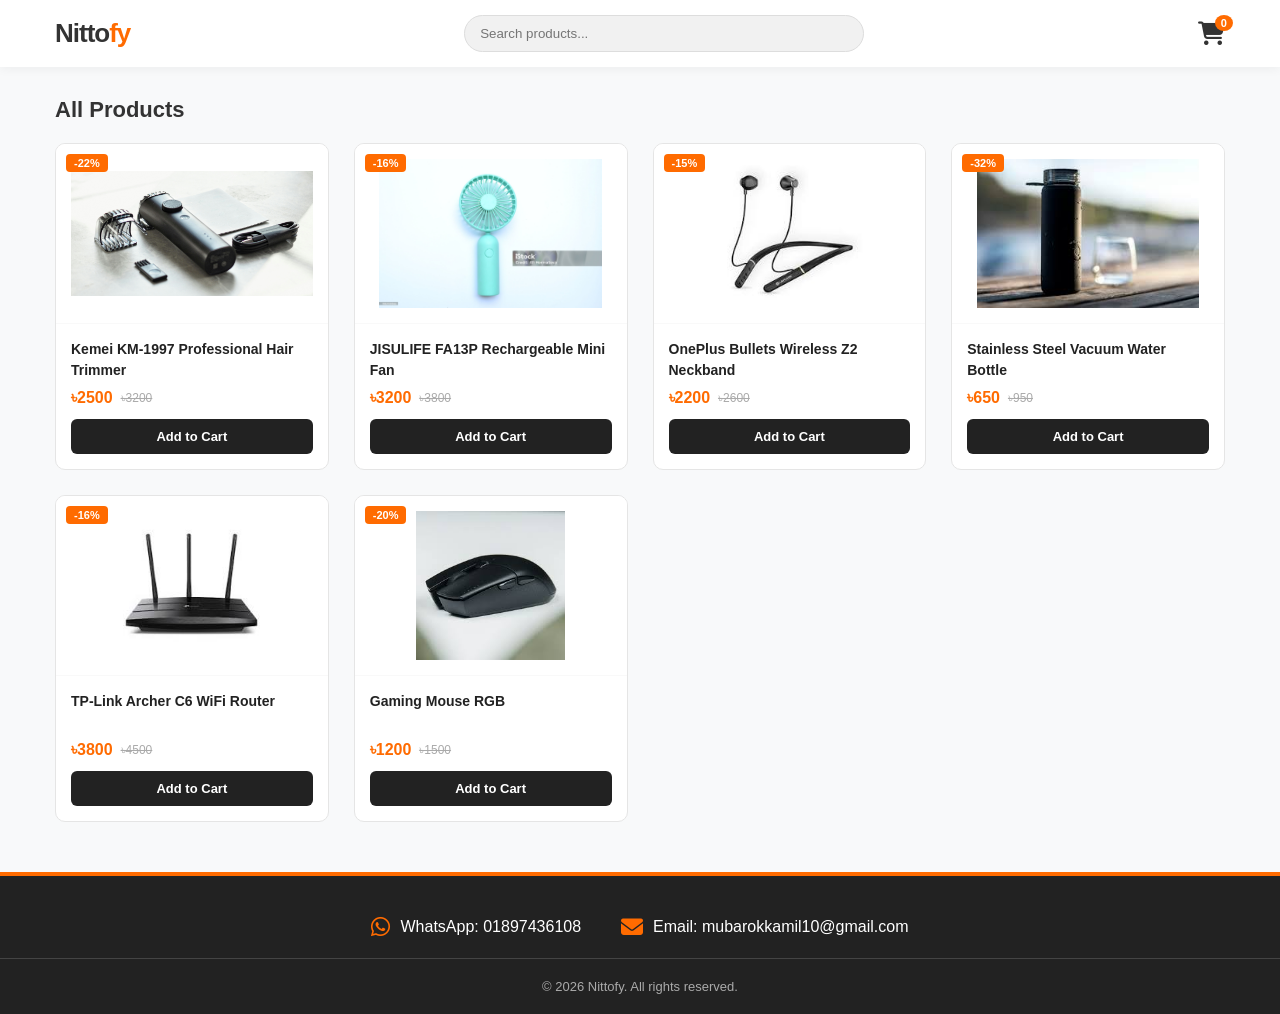
==== index.html @ ba80c9f3 "Initial upload" ====
<!DOCTYPE html>
<html lang="en">
<head>
    <meta charset="UTF-8">
    <meta name="viewport" content="width=device-width, initial-scale=1.0">
    <title>Nittofy - Best Deals</title>
    <link rel="stylesheet" href="style.css">
    <link rel="stylesheet" href="https://cdnjs.cloudflare.com/ajax/libs/font-awesome/6.4.0/css/all.min.css">
</head>
<body>

    <!-- Header -->
    <header>
        <div class="container header-container">
            <div class="logo" onclick="showHome()">Nitto<span>fy</span></div>
            <div class="search-bar" id="searchContainer">
                <input type="text" id="searchInput" placeholder="Search products...">
            </div>
            <div class="cart-icon" onclick="toggleCart()">
                <i class="fa-solid fa-cart-shopping"></i>
                <span id="cartCount">0</span>
            </div>
        </div>
    </header>

    <!-- Product Grid -->
    <main id="home-view" class="container">
        <h2 class="section-title">All Products</h2>
        <div id="product-list" class="product-grid">
            <!-- Products loaded via JS -->
        </div>
    </main>

    <!-- Checkout Page -->
    <main id="checkout-view" class="container hidden">
        <button class="back-btn" onclick="showHome()">
            <i class="fa-solid fa-arrow-left"></i> Back to Shopping
        </button>

        <h2 class="section-title">Checkout & Payment</h2>

        <div class="checkout-container">
            <div class="checkout-form">
                <h3>Customer Details</h3>
                <div class="form-group">
                    <label>Full Name *</label>
                    <input type="text" id="c-name" placeholder="Ex: Mubarok Ahmed">
                </div>
                <div class="form-group">
                    <label>Phone Number *</label>
                    <input type="tel" id="c-phone" placeholder="Ex: 018XXXXXXXX">
                </div>
                <div class="form-group">
                    <label>Email Address</label>
                    <input type="email" id="c-email" placeholder="Ex: email@example.com">
                </div>
                <div class="form-group">
                    <label>Delivery Address *</label>
                    <textarea id="c-address" rows="3" placeholder="Full address (Area, House, Road)"></textarea>
                </div>

                <h3>Payment Method</h3>
                <div class="payment-options">
                    <label class="payment-card selected" onclick="selectPayment('cod', this)">
                        <input type="radio" name="payment" value="cod" checked>
                        <div class="pay-info">
                            <span class="pay-title"><i class="fa-solid fa-truck"></i> Cash on Delivery</span>
                            <span class="pay-desc">Pay when you receive the product.</span>
                        </div>
                    </label>

                    <label class="payment-card" onclick="selectPayment('bkash', this)">
                        <input type="radio" name="payment" value="bkash">
                        <div class="pay-info">
                            <span class="pay-title" style="color:#e2136e;"><i class="fa-solid fa-money-bill-wave"></i> Order via bKash</span>
                            <span class="pay-desc">Send money to 01897436108</span>
                        </div>
                    </label>
                </div>

                <div id="bkash-field" class="form-group hidden fade-in">
                    <label style="color:#e2136e; font-weight:bold;">bKash Transaction ID (TrxID) *</label>
                    <input type="text" id="c-trxid" placeholder="Ex: 9H77G12KL">
                    <small>Please enter the TrxID received after payment.</small>
                </div>

                <button class="place-order-btn" onclick="placeOrder()">
                    Place Order <i class="fa-brands fa-whatsapp"></i>
                </button>
            </div>

            <div class="order-summary">
                <h3>Order Summary</h3>
                <div id="checkout-items"></div>
                <div class="summary-total">
                    <span>Total Amount</span>
                    <span id="checkout-total">৳0</span>
                </div>
            </div>
        </div>
    </main>

    <!-- Footer -->
    <footer>
        <div class="container footer-content">
            <div class="contact-item">
                <i class="fa-brands fa-whatsapp"></i>
                <span>WhatsApp: <a href="https://wa.me/8801897436108" target="_blank">01897436108</a></span>
            </div>
            <div class="contact-item">
                <i class="fa-solid fa-envelope"></i>
                <span>Email: <a href="mailto:mubarokkamil10@gmail.com">mubarokkamil10@gmail.com</a></span>
            </div>
        </div>
        <div class="copyright">
            &copy; 2026 Nittofy. All rights reserved.
        </div>
    </footer>

    <!-- Cart Sidebar -->
    <div class="cart-overlay" id="cartOverlay" onclick="toggleCart()"></div>
    <div class="cart-sidebar" id="cartSidebar">
        <div class="cart-header">
            <h3>My Cart</h3>
            <button onclick="toggleCart()"><i class="fa-solid fa-xmark"></i></button>
        </div>
        <div class="cart-items" id="cartItems"></div>
        <div class="cart-footer">
            <div class="total">
                <span>Total:</span>
                <span id="cartTotal">৳0</span>
            </div>
            <button class="checkout-btn" onclick="goToCheckout()">
                Proceed to Checkout
            </button>
        </div>
    </div>

    <script src="script.js"></script>
</body>
</html>
---- style.css ----
/* --- Base Reset --- */
* { margin: 0; padding: 0; box-sizing: border-box; font-family: 'Poppins', sans-serif; }

/* Flex Body for Sticky Footer */
body { 
    background-color: #f8f9fa; 
    color: #333; 
    display: flex; 
    flex-direction: column; 
    min-height: 100vh; 
}

/* Container Logic */
.container { 
    width: 100%; 
    max-width: 1200px; 
    margin: 0 auto; 
    padding: 0 15px; 
}

.hidden { display: none !important; }

/* --- Header --- */
header { background: #fff; padding: 15px 0; box-shadow: 0 2px 10px rgba(0,0,0,0.05); position: sticky; top: 0; z-index: 100; }
.header-container { display: flex; justify-content: space-between; align-items: center; }
.logo { font-size: 26px; font-weight: 800; color: #333; letter-spacing: -1px; cursor: pointer; }
.logo span { color: #ff6b00; }

/* Search Bar */
.search-bar { flex: 1; max-width: 400px; margin: 0 20px; }
.search-bar input { width: 100%; padding: 10px 15px; border: 1px solid #ddd; border-radius: 25px; outline: none; background: #f1f1f1; }
.search-bar input:focus { background: #fff; border-color: #ff6b00; }

/* Cart Icon */
.cart-icon { position: relative; cursor: pointer; font-size: 24px; color: #333; }
.cart-icon span { position: absolute; top: -5px; right: -8px; background: #ff6b00; color: #fff; font-size: 11px; padding: 2px 6px; border-radius: 50%; font-weight: bold; }

/* --- Product Grid (FIXED) --- */
.section-title { margin: 30px 0 20px; font-size: 22px; font-weight: 700; color: #333; }

.product-grid { 
    display: grid; 
    /* Force 4 columns on Desktop */
    grid-template-columns: repeat(4, 1fr); 
    gap: 25px; 
    padding-bottom: 50px; 
}

/* Product Card */
.product-card { 
    background: #fff; 
    border-radius: 10px; 
    overflow: hidden; 
    border: 1px solid #e5e5e5; 
    transition: 0.3s; 
    position: relative; 
    display: flex;
    flex-direction: column;
}
.product-card:hover { transform: translateY(-5px); box-shadow: 0 10px 20px rgba(0,0,0,0.08); border-color: #ff6b00; }

/* Image Styling */
.product-card img { 
    width: 100%; 
    height: 180px; /* Fixed height for consistency */
    object-fit: contain; 
    background: #fff; 
    padding: 15px;
    border-bottom: 1px solid #f9f9f9;
}

/* Discount Badge */
.badge { 
    position: absolute; 
    top: 10px; 
    left: 10px; 
    background: #ff6b00; 
    color: #fff; 
    font-size: 11px; 
    padding: 3px 8px; 
    border-radius: 4px; 
    font-weight: bold; 
    z-index: 10;
}

/* Product Info */
.product-info { padding: 15px; flex-grow: 1; display: flex; flex-direction: column; }

.product-title { 
    font-size: 14px; 
    font-weight: 600;
    line-height: 1.5;
    height: 42px; /* Limits to 2 lines */
    overflow: hidden; 
    margin-bottom: 8px; 
    color: #222; 
}

.prices { display: flex; align-items: center; gap: 8px; margin-bottom: 12px; }
.price { color: #ff6b00; font-weight: 700; font-size: 16px; }
.old-price { color: #aaa; text-decoration: line-through; font-size: 12px; }

/* Add to Cart Button */
.add-btn { 
    width: 100%; 
    padding: 10px; 
    background: #222; 
    color: #fff; 
    border: none; 
    border-radius: 6px; 
    cursor: pointer; 
    font-weight: 600; 
    font-size: 13px;
    margin-top: auto; 
    transition: 0.2s; 
}
.add-btn:hover { background: #ff6b00; }

/* --- Checkout Layout --- */
.checkout-container { display: grid; grid-template-columns: 1.5fr 1fr; gap: 30px; padding-bottom: 50px; }
.back-btn { background: none; border: none; font-size: 14px; color: #555; cursor: pointer; margin-bottom: 15px; display: flex; align-items: center; gap: 5px; }
.back-btn:hover { color: #ff6b00; }

.checkout-form, .order-summary { background: #fff; padding: 25px; border-radius: 12px; box-shadow: 0 2px 10px rgba(0,0,0,0.03); border: 1px solid #eee; }
.checkout-form h3, .order-summary h3 { margin-bottom: 20px; font-size: 18px; border-bottom: 1px solid #f0f0f0; padding-bottom: 10px; }

.form-group { margin-bottom: 15px; }
.form-group label { display: block; font-size: 13px; font-weight: 600; margin-bottom: 5px; color: #444; }
.form-group input, .form-group textarea { width: 100%; padding: 10px; border: 1px solid #ddd; border-radius: 6px; outline: none; font-size: 14px; }
.form-group input:focus { border-color: #ff6b00; }

/* Payment Options */
.payment-card { display: flex; align-items: center; gap: 12px; border: 1px solid #ddd; padding: 12px; border-radius: 8px; cursor: pointer; margin-bottom: 10px; transition: 0.2s; }
.payment-card:hover { border-color: #ff6b00; }
.payment-card.selected { border-color: #ff6b00; background: #fff5eb; }
.payment-card input { accent-color: #ff6b00; }
.pay-info { display: flex; flex-direction: column; }
.pay-title { font-weight: bold; font-size: 14px; }
.pay-desc { font-size: 11px; color: #777; }
.fade-in { animation: fadeIn 0.3s ease-in; }

/* Order Summary */
.checkout-item { display: flex; justify-content: space-between; align-items: center; border-bottom: 1px solid #f9f9f9; padding: 10px 0; font-size: 14px; }
.summary-total { display: flex; justify-content: space-between; margin-top: 20px; font-size: 18px; font-weight: bold; color: #ff6b00; }
.place-order-btn { width: 100%; padding: 15px; background: #222; color: white; font-size: 16px; font-weight: bold; border: none; border-radius: 8px; cursor: pointer; margin-top: 20px; display: flex; justify-content: center; align-items: center; gap: 10px; }
.place-order-btn:hover { background: #ff6b00; }

/* --- Footer --- */
footer { background: #222; color: #fff; padding: 40px 0 20px; margin-top: auto; border-top: 4px solid #ff6b00; }
.footer-content { display: flex; justify-content: center; align-items: center; gap: 40px; flex-wrap: wrap; margin-bottom: 20px; }
.contact-item { display: flex; align-items: center; gap: 10px; font-size: 16px; }
.contact-item i { color: #ff6b00; font-size: 22px; }
.contact-item a { color: #fff; text-decoration: none; transition: 0.3s; }
.contact-item a:hover { color: #ff6b00; text-decoration: underline; }
.copyright { text-align: center; border-top: 1px solid #444; padding-top: 20px; font-size: 13px; color: #aaa; }

/* --- Cart Sidebar --- */
.cart-sidebar { position: fixed; top: 0; right: -350px; width: 320px; height: 100%; background: #fff; box-shadow: -5px 0 15px rgba(0,0,0,0.1); z-index: 200; transition: 0.3s; display: flex; flex-direction: column; }
.cart-sidebar.open { right: 0; }
.cart-header { padding: 20px; border-bottom: 1px solid #f0f0f0; display: flex; justify-content: space-between; align-items: center; font-weight: bold; }
.cart-items { flex: 1; overflow-y: auto; padding: 20px; }
.cart-item { display: flex; gap: 10px; margin-bottom: 15px; border-bottom: 1px solid #f9f9f9; padding-bottom: 10px; }
.cart-item img { width: 50px; height: 50px; object-fit: cover; border-radius: 4px; }
.item-details h4 { font-size: 13px; margin-bottom: 4px; }
.remove-btn { color: #ff4444; font-size: 12px; cursor: pointer; }
.cart-footer { padding: 20px; border-top: 1px solid #f0f0f0; background: #fff; }
.total { display: flex; justify-content: space-between; font-weight: bold; margin-bottom: 15px; font-size: 18px; }
.checkout-btn { width: 100%; padding: 14px; background: #222; color: #fff; border: none; border-radius: 8px; font-weight: bold; cursor: pointer; font-size: 16px; }
.checkout-btn:hover { background: #ff6b00; }
.cart-overlay { position: fixed; top: 0; left: 0; width: 100%; height: 100%; background: rgba(0,0,0,0.4); z-index: 150; display: none; }
.cart-overlay.open { display: block; }

/* --- Responsive Media Queries --- */
@media (max-width: 1024px) {
    .product-grid { grid-template-columns: repeat(3, 1fr); } /* 3 Columns on Tablet */
}

@media (max-width: 768px) {
    .product-grid { grid-template-columns: repeat(2, 1fr); gap: 15px; } /* 2 Columns on Mobile */
    .checkout-container { grid-template-columns: 1fr; }
    .search-bar { display: none; }
    .footer-content { flex-direction: column; align-items: flex-start; gap: 15px; }
}

@keyframes fadeIn { from { opacity: 0; transform: translateY(-5px); } to { opacity: 1; transform: translateY(0); } }
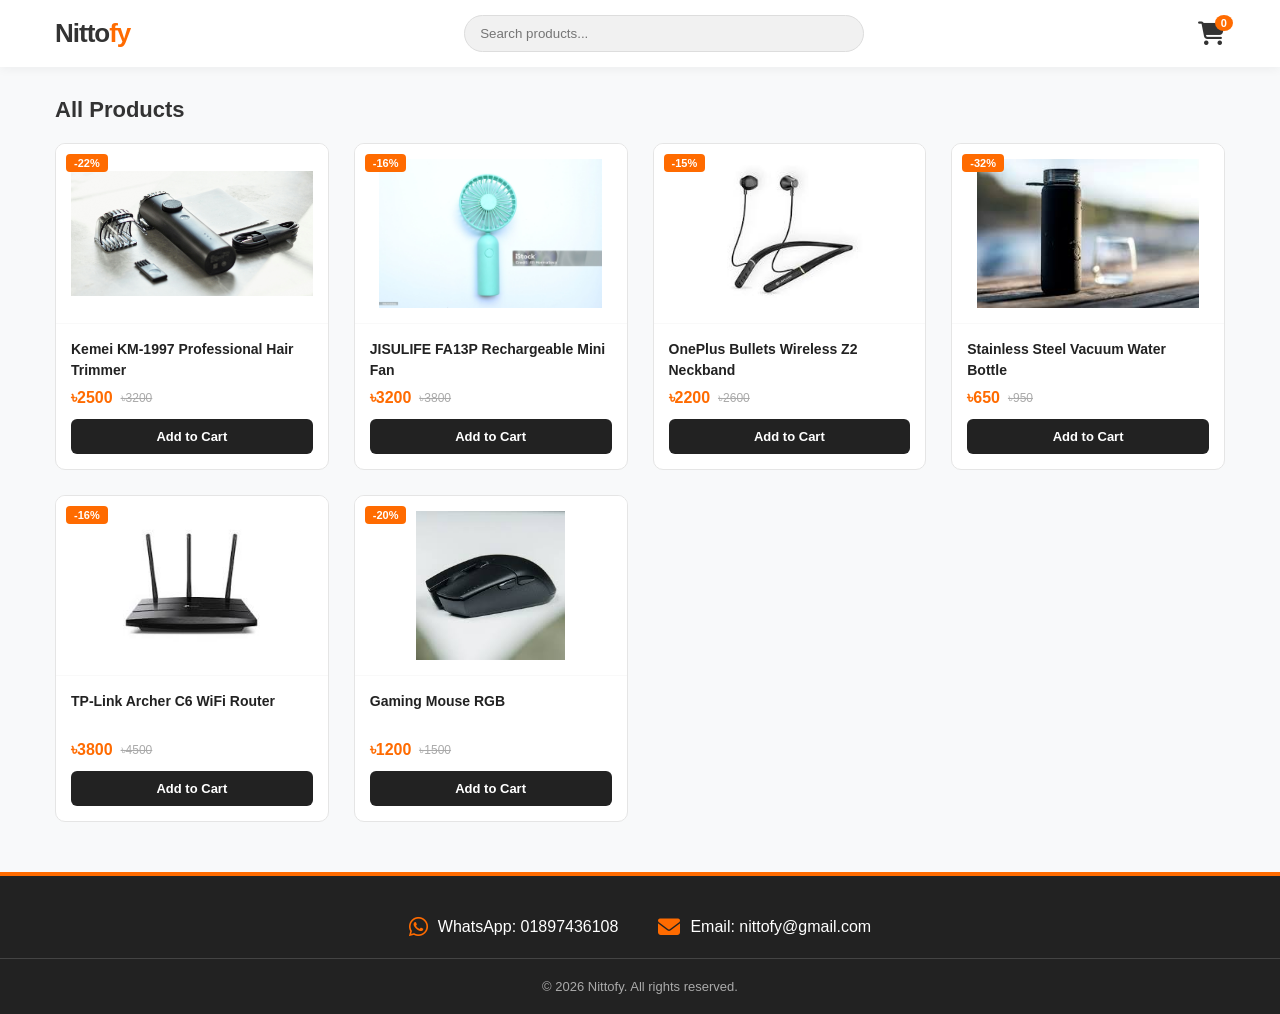
==== commit d586eb67: "Updated the product prices and descriptions" ====
--- a/index.html
+++ b/index.html
@@ -109,7 +109,7 @@
             </div>
             <div class="contact-item">
                 <i class="fa-solid fa-envelope"></i>
-                <span>Email: <a href="mailto:mubarokkamil10@gmail.com">mubarokkamil10@gmail.com</a></span>
+                <span>Email: <a href="mailto:nittofy@gmail.com">nittofy@gmail.com</a></span>
             </div>
         </div>
         <div class="copyright">
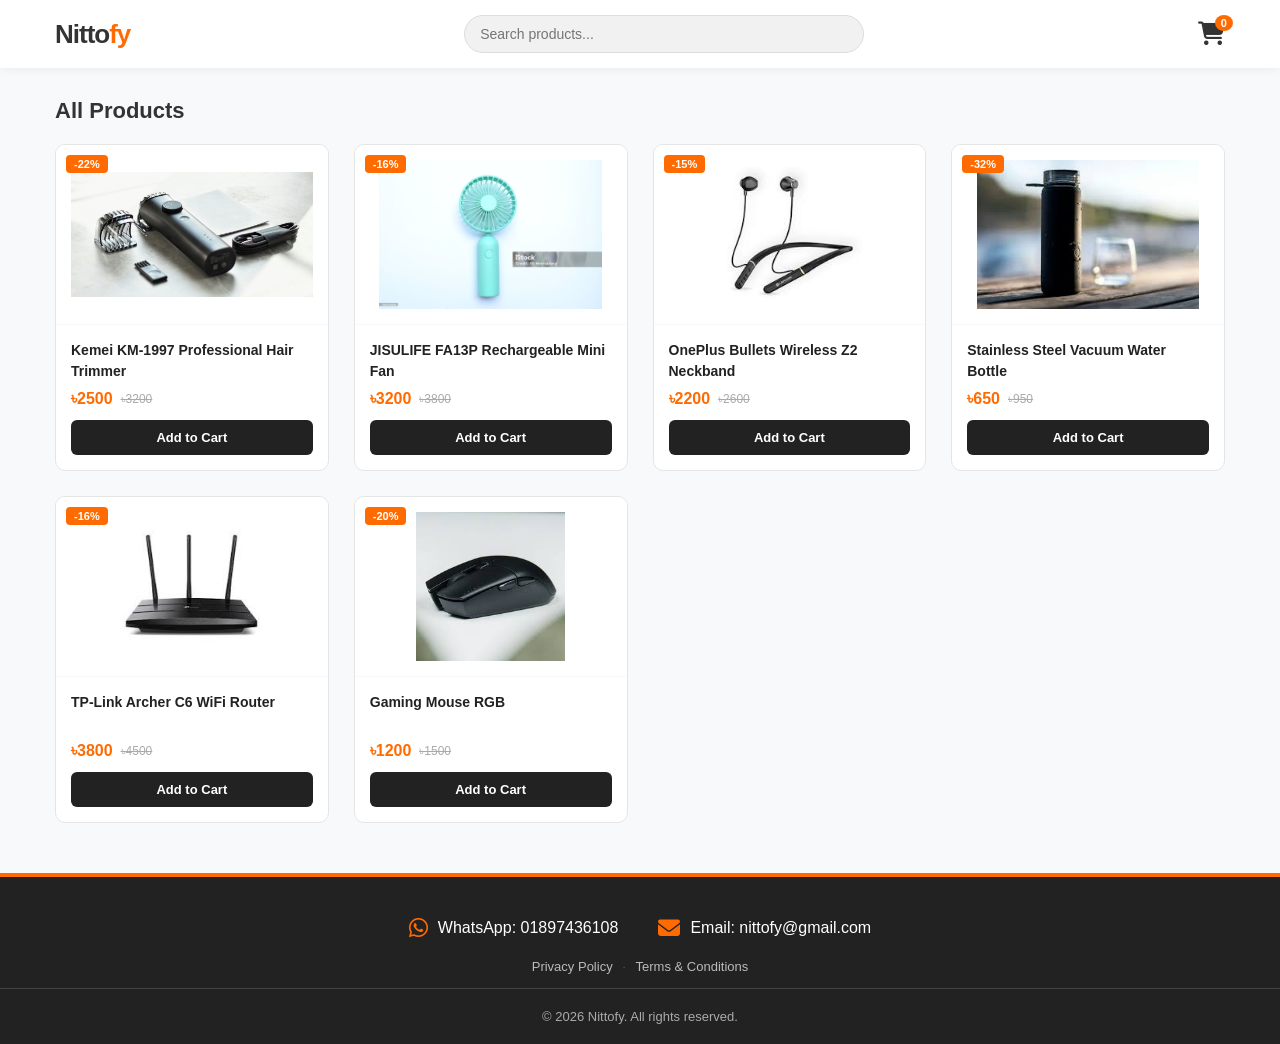
==== commit bfd3b6a4: "updated" ====
--- a/index.html
+++ b/index.html
@@ -3,22 +3,84 @@
 <head>
     <meta charset="UTF-8">
     <meta name="viewport" content="width=device-width, initial-scale=1.0">
-    <title>Nittofy - Best Deals</title>
+
+    <!-- Google Verification -->
+    <meta name="google-site-verification" content="iiuqAUSStUpmCuOJmvVEjbXYMljKlK_6lpfWaX_59Q8" />
+
+    <title>Nittofy - Best Deals on Gadgets in Bangladesh</title>
+
+    <!-- SEO: description was missing before -->
+    <meta name="description" content="Nittofy — buy top-quality gadgets, trimmers, fans, earphones and electronics at the best prices in Bangladesh. Fast delivery, Cash on Delivery & bKash accepted.">
+    <meta name="keywords" content="Nittofy, Gadget Shop BD, Online Shopping Bangladesh, trimmer Bangladesh, fan Bangladesh">
+    <meta name="author" content="Nittofy">
+    <meta name="robots" content="index, follow">
+
+    <!-- Open Graph (WhatsApp & Facebook sharing) -->
+    <meta property="og:type" content="website">
+    <meta property="og:url" content="https://nittofy.github.io/">
+    <meta property="og:title" content="Nittofy - Premium Gadgets at Best Prices">
+    <meta property="og:description" content="Discover top-quality gadgets at unbeatable prices. Shop now at Nittofy!">
+    <!-- og:image added — create a 1200x630 cover and place at images/og-cover.jpg -->
+    <meta property="og:image" content="https://nittofy.github.io/images/og-cover.jpg">
+    <meta property="og:image:width" content="1200">
+    <meta property="og:image:height" content="630">
+
+    <!-- Favicon (SVG inline data-uri — no extra file needed) -->
+    <link rel="icon" type="image/svg+xml" href="data:image/svg+xml,<svg xmlns='http://www.w3.org/2000/svg' viewBox='0 0 100 100'><rect width='100' height='100' rx='20' fill='%23ff6b00'/><text y='.9em' font-size='70' font-family='serif' font-weight='bold' fill='white' x='12'>N</text></svg>">
+
     <link rel="stylesheet" href="style.css">
     <link rel="stylesheet" href="https://cdnjs.cloudflare.com/ajax/libs/font-awesome/6.4.0/css/all.min.css">
+
+    <!-- Schema Markup for Google Rich Results -->
+    <script type="application/ld+json">
+    {
+      "@context": "https://schema.org",
+      "@type": "OnlineStore",
+      "name": "Nittofy",
+      "description": "Best online shop for gadgets, trimmers, and electronics in Bangladesh.",
+      "url": "https://nittofy.github.io/",
+      "telephone": "+8801897436108",
+      "address": {
+        "@type": "PostalAddress",
+        "streetAddress": "Sylhet Sadar",
+        "addressLocality": "Sylhet",
+        "postalCode": "3114",
+        "addressCountry": "BD"
+      },
+      "paymentAccepted": ["Cash", "bKash"]
+    }
+    </script>
 </head>
 <body>
+
+    <!-- Toast notification (replaces all alert() calls) -->
+    <div id="toast" class="toast" role="alert" aria-live="polite"></div>
 
     <!-- Header -->
     <header>
         <div class="container header-container">
             <div class="logo" onclick="showHome()">Nitto<span>fy</span></div>
+
+            <!-- Desktop search -->
             <div class="search-bar" id="searchContainer">
-                <input type="text" id="searchInput" placeholder="Search products...">
-            </div>
-            <div class="cart-icon" onclick="toggleCart()">
+                <input type="text" id="searchInput" placeholder="Search products..." aria-label="Search products">
+            </div>
+
+            <!-- Mobile search toggle -->
+            <button class="search-icon-btn" id="mobileSearchBtn" onclick="toggleMobileSearch()" aria-label="Open search">
+                <i class="fa-solid fa-magnifying-glass"></i>
+            </button>
+
+            <div class="cart-icon" onclick="toggleCart()" role="button" aria-label="Open cart" tabindex="0">
                 <i class="fa-solid fa-cart-shopping"></i>
                 <span id="cartCount">0</span>
+            </div>
+        </div>
+
+        <!-- Mobile search bar (hidden by default, shown on toggle) -->
+        <div class="mobile-search-bar hidden" id="mobileSearchContainer">
+            <div class="container">
+                <input type="text" id="mobileSearchInput" placeholder="Search products..." aria-label="Search products">
             </div>
         </div>
     </header>
@@ -26,37 +88,42 @@
     <!-- Product Grid -->
     <main id="home-view" class="container">
         <h2 class="section-title">All Products</h2>
-        <div id="product-list" class="product-grid">
-            <!-- Products loaded via JS -->
+        <!-- Skeleton placeholders shown while loading -->
+        <div id="product-list" class="product-grid" aria-label="Product list">
+            <div class="skeleton-card"></div>
+            <div class="skeleton-card"></div>
+            <div class="skeleton-card"></div>
+            <div class="skeleton-card"></div>
         </div>
     </main>
 
     <!-- Checkout Page -->
     <main id="checkout-view" class="container hidden">
-        <button class="back-btn" onclick="showHome()">
+        <button class="back-btn" onclick="showHome()" aria-label="Back to shopping">
             <i class="fa-solid fa-arrow-left"></i> Back to Shopping
         </button>
 
-        <h2 class="section-title">Checkout & Payment</h2>
+        <h2 class="section-title">Checkout &amp; Payment</h2>
 
         <div class="checkout-container">
             <div class="checkout-form">
                 <h3>Customer Details</h3>
                 <div class="form-group">
-                    <label>Full Name *</label>
-                    <input type="text" id="c-name" placeholder="Ex: Mubarok Ahmed">
-                </div>
-                <div class="form-group">
-                    <label>Phone Number *</label>
-                    <input type="tel" id="c-phone" placeholder="Ex: 018XXXXXXXX">
-                </div>
-                <div class="form-group">
-                    <label>Email Address</label>
-                    <input type="email" id="c-email" placeholder="Ex: email@example.com">
-                </div>
-                <div class="form-group">
-                    <label>Delivery Address *</label>
-                    <textarea id="c-address" rows="3" placeholder="Full address (Area, House, Road)"></textarea>
+                    <label for="c-name">Full Name *</label>
+                    <input type="text" id="c-name" placeholder="Ex: Mubarok Ahmed" autocomplete="name" maxlength="100">
+                </div>
+                <div class="form-group">
+                    <label for="c-phone">Phone Number *</label>
+                    <input type="tel" id="c-phone" placeholder="Ex: 01XXXXXXXXX" autocomplete="tel" maxlength="11">
+                    <small id="phone-hint" class="field-hint"></small>
+                </div>
+                <div class="form-group">
+                    <label for="c-email">Email Address</label>
+                    <input type="email" id="c-email" placeholder="Ex: email@example.com" autocomplete="email" maxlength="100">
+                </div>
+                <div class="form-group">
+                    <label for="c-address">Delivery Address *</label>
+                    <textarea id="c-address" rows="3" placeholder="Full address (Area, House, Road)" maxlength="300"></textarea>
                 </div>
 
                 <h3>Payment Method</h3>
@@ -79,12 +146,12 @@
                 </div>
 
                 <div id="bkash-field" class="form-group hidden fade-in">
-                    <label style="color:#e2136e; font-weight:bold;">bKash Transaction ID (TrxID) *</label>
-                    <input type="text" id="c-trxid" placeholder="Ex: 9H77G12KL">
+                    <label for="c-trxid" style="color:#e2136e; font-weight:bold;">bKash Transaction ID (TrxID) *</label>
+                    <input type="text" id="c-trxid" placeholder="Ex: 9H77G12KL" maxlength="20">
                     <small>Please enter the TrxID received after payment.</small>
                 </div>
 
-                <button class="place-order-btn" onclick="placeOrder()">
+                <button class="place-order-btn" id="placeOrderBtn" onclick="placeOrder()">
                     Place Order <i class="fa-brands fa-whatsapp"></i>
                 </button>
             </div>
@@ -100,18 +167,36 @@
         </div>
     </main>
 
+    <!-- Order Confirmation Page (new — shown after order is placed) -->
+    <main id="confirm-view" class="container hidden">
+        <div class="confirm-box">
+            <div class="confirm-icon"><i class="fa-solid fa-circle-check"></i></div>
+            <h2>Order Placed!</h2>
+            <p>Your order has been sent. We will contact you on <strong id="confirm-phone"></strong> to confirm.</p>
+            <p class="confirm-id">Order ID: <span id="confirm-order-id"></span></p>
+            <button class="place-order-btn" onclick="showHome()" style="max-width:260px;margin:20px auto 0;">
+                <i class="fa-solid fa-house"></i> Continue Shopping
+            </button>
+        </div>
+    </main>
+
     <!-- Footer -->
     <footer>
         <div class="container footer-content">
             <div class="contact-item">
                 <i class="fa-brands fa-whatsapp"></i>
-                <span>WhatsApp: <a href="https://wa.me/8801897436108" target="_blank">01897436108</a></span>
+                <span>WhatsApp: <a href="https://wa.me/8801897436108" target="_blank" rel="noopener noreferrer">01897436108</a></span>
             </div>
             <div class="contact-item">
                 <i class="fa-solid fa-envelope"></i>
                 <span>Email: <a href="mailto:nittofy@gmail.com">nittofy@gmail.com</a></span>
             </div>
         </div>
+        <div class="footer-links">
+            <a href="privacy.html">Privacy Policy</a>
+            <span>·</span>
+            <a href="terms.html">Terms &amp; Conditions</a>
+        </div>
         <div class="copyright">
             &copy; 2026 Nittofy. All rights reserved.
         </div>
@@ -119,10 +204,10 @@
 
     <!-- Cart Sidebar -->
     <div class="cart-overlay" id="cartOverlay" onclick="toggleCart()"></div>
-    <div class="cart-sidebar" id="cartSidebar">
+    <div class="cart-sidebar" id="cartSidebar" role="dialog" aria-label="Shopping cart">
         <div class="cart-header">
             <h3>My Cart</h3>
-            <button onclick="toggleCart()"><i class="fa-solid fa-xmark"></i></button>
+            <button onclick="toggleCart()" aria-label="Close cart"><i class="fa-solid fa-xmark"></i></button>
         </div>
         <div class="cart-items" id="cartItems"></div>
         <div class="cart-footer">
--- a/style.css
+++ b/style.css
@@ -2,184 +2,504 @@
 * { margin: 0; padding: 0; box-sizing: border-box; font-family: 'Poppins', sans-serif; }
 
 /* Flex Body for Sticky Footer */
-body { 
-    background-color: #f8f9fa; 
-    color: #333; 
-    display: flex; 
-    flex-direction: column; 
-    min-height: 100vh; 
-}
-
-/* Container Logic */
-.container { 
-    width: 100%; 
-    max-width: 1200px; 
-    margin: 0 auto; 
-    padding: 0 15px; 
+body {
+    background-color: #f8f9fa;
+    color: #333;
+    display: flex;
+    flex-direction: column;
+    min-height: 100vh;
+}
+
+/* Container */
+.container {
+    width: 100%;
+    max-width: 1200px;
+    margin: 0 auto;
+    padding: 0 15px;
 }
 
 .hidden { display: none !important; }
-
-/* --- Header --- */
-header { background: #fff; padding: 15px 0; box-shadow: 0 2px 10px rgba(0,0,0,0.05); position: sticky; top: 0; z-index: 100; }
+.full-width { grid-column: 1 / -1; }
+
+/* ===== TOAST (replaces alert) ===== */
+.toast {
+    position: fixed;
+    bottom: 30px;
+    left: 50%;
+    transform: translateX(-50%) translateY(20px);
+    background: #222;
+    color: #fff;
+    padding: 12px 24px;
+    border-radius: 30px;
+    font-size: 14px;
+    font-weight: 500;
+    opacity: 0;
+    pointer-events: none;
+    transition: opacity 0.3s, transform 0.3s;
+    z-index: 999;
+    white-space: nowrap;
+    max-width: 90vw;
+}
+.toast.show {
+    opacity: 1;
+    transform: translateX(-50%) translateY(0);
+}
+.toast.toast-warn  { background: #cc7a00; }
+.toast.toast-error { background: #c0392b; }
+.toast.toast-ok    { background: #27ae60; }
+
+/* ===== HEADER ===== */
+header {
+    background: #fff;
+    padding: 15px 0;
+    box-shadow: 0 2px 10px rgba(0,0,0,0.05);
+    position: sticky;
+    top: 0;
+    z-index: 100;
+}
 .header-container { display: flex; justify-content: space-between; align-items: center; }
 .logo { font-size: 26px; font-weight: 800; color: #333; letter-spacing: -1px; cursor: pointer; }
 .logo span { color: #ff6b00; }
 
-/* Search Bar */
+/* Desktop search */
 .search-bar { flex: 1; max-width: 400px; margin: 0 20px; }
-.search-bar input { width: 100%; padding: 10px 15px; border: 1px solid #ddd; border-radius: 25px; outline: none; background: #f1f1f1; }
+.search-bar input {
+    width: 100%;
+    padding: 10px 15px;
+    border: 1px solid #ddd;
+    border-radius: 25px;
+    outline: none;
+    background: #f1f1f1;
+    font-size: 14px;
+}
 .search-bar input:focus { background: #fff; border-color: #ff6b00; }
 
+/* Mobile search toggle button */
+.search-icon-btn {
+    display: none;
+    background: none;
+    border: none;
+    font-size: 20px;
+    cursor: pointer;
+    color: #333;
+    padding: 4px 8px;
+    margin-right: 8px;
+}
+
+/* Mobile search bar (below header) */
+.mobile-search-bar {
+    padding: 10px 0;
+    border-top: 1px solid #f0f0f0;
+    background: #fff;
+}
+.mobile-search-bar input {
+    width: 100%;
+    padding: 10px 15px;
+    border: 1px solid #ddd;
+    border-radius: 25px;
+    outline: none;
+    background: #f1f1f1;
+    font-size: 14px;
+}
+.mobile-search-bar input:focus { background: #fff; border-color: #ff6b00; }
+
 /* Cart Icon */
-.cart-icon { position: relative; cursor: pointer; font-size: 24px; color: #333; }
-.cart-icon span { position: absolute; top: -5px; right: -8px; background: #ff6b00; color: #fff; font-size: 11px; padding: 2px 6px; border-radius: 50%; font-weight: bold; }
-
-/* --- Product Grid (FIXED) --- */
+.cart-icon {
+    position: relative;
+    cursor: pointer;
+    font-size: 24px;
+    color: #333;
+}
+.cart-icon span {
+    position: absolute;
+    top: -5px;
+    right: -8px;
+    background: #ff6b00;
+    color: #fff;
+    font-size: 11px;
+    padding: 2px 6px;
+    border-radius: 50%;
+    font-weight: bold;
+}
+
+/* ===== SKELETON LOADER ===== */
+@keyframes shimmer {
+    0%   { background-position: -400px 0; }
+    100% { background-position: 400px 0; }
+}
+.skeleton-card {
+    background: linear-gradient(90deg, #e8e8e8 25%, #f5f5f5 50%, #e8e8e8 75%);
+    background-size: 800px 100%;
+    animation: shimmer 1.4s infinite;
+    border-radius: 10px;
+    height: 300px;
+}
+
+/* ===== PRODUCT GRID ===== */
 .section-title { margin: 30px 0 20px; font-size: 22px; font-weight: 700; color: #333; }
 
-.product-grid { 
-    display: grid; 
-    /* Force 4 columns on Desktop */
-    grid-template-columns: repeat(4, 1fr); 
-    gap: 25px; 
-    padding-bottom: 50px; 
+.product-grid {
+    display: grid;
+    grid-template-columns: repeat(4, 1fr);
+    gap: 25px;
+    padding-bottom: 50px;
 }
 
 /* Product Card */
-.product-card { 
-    background: #fff; 
-    border-radius: 10px; 
-    overflow: hidden; 
-    border: 1px solid #e5e5e5; 
-    transition: 0.3s; 
-    position: relative; 
+.product-card {
+    background: #fff;
+    border-radius: 10px;
+    overflow: hidden;
+    border: 1px solid #e5e5e5;
+    transition: 0.3s;
+    position: relative;
     display: flex;
     flex-direction: column;
 }
-.product-card:hover { transform: translateY(-5px); box-shadow: 0 10px 20px rgba(0,0,0,0.08); border-color: #ff6b00; }
-
-/* Image Styling */
-.product-card img { 
-    width: 100%; 
-    height: 180px; /* Fixed height for consistency */
-    object-fit: contain; 
-    background: #fff; 
+.product-card:hover {
+    transform: translateY(-5px);
+    box-shadow: 0 10px 20px rgba(0,0,0,0.08);
+    border-color: #ff6b00;
+}
+
+.product-card img {
+    width: 100%;
+    height: 180px;
+    object-fit: contain;
+    background: #fff;
     padding: 15px;
     border-bottom: 1px solid #f9f9f9;
 }
 
-/* Discount Badge */
-.badge { 
-    position: absolute; 
-    top: 10px; 
-    left: 10px; 
-    background: #ff6b00; 
-    color: #fff; 
-    font-size: 11px; 
-    padding: 3px 8px; 
-    border-radius: 4px; 
-    font-weight: bold; 
+.badge {
+    position: absolute;
+    top: 10px;
+    left: 10px;
+    background: #ff6b00;
+    color: #fff;
+    font-size: 11px;
+    padding: 3px 8px;
+    border-radius: 4px;
+    font-weight: bold;
     z-index: 10;
 }
 
-/* Product Info */
 .product-info { padding: 15px; flex-grow: 1; display: flex; flex-direction: column; }
 
-.product-title { 
-    font-size: 14px; 
+.product-title {
+    font-size: 14px;
     font-weight: 600;
     line-height: 1.5;
-    height: 42px; /* Limits to 2 lines */
-    overflow: hidden; 
-    margin-bottom: 8px; 
-    color: #222; 
+    height: 42px;
+    overflow: hidden;
+    margin-bottom: 8px;
+    color: #222;
 }
 
 .prices { display: flex; align-items: center; gap: 8px; margin-bottom: 12px; }
-.price { color: #ff6b00; font-weight: 700; font-size: 16px; }
+.price  { color: #ff6b00; font-weight: 700; font-size: 16px; }
 .old-price { color: #aaa; text-decoration: line-through; font-size: 12px; }
 
-/* Add to Cart Button */
-.add-btn { 
-    width: 100%; 
-    padding: 10px; 
-    background: #222; 
-    color: #fff; 
-    border: none; 
-    border-radius: 6px; 
-    cursor: pointer; 
-    font-weight: 600; 
+.add-btn {
+    width: 100%;
+    padding: 10px;
+    background: #222;
+    color: #fff;
+    border: none;
+    border-radius: 6px;
+    cursor: pointer;
+    font-weight: 600;
     font-size: 13px;
-    margin-top: auto; 
-    transition: 0.2s; 
+    margin-top: auto;
+    transition: 0.2s;
 }
 .add-btn:hover { background: #ff6b00; }
 
-/* --- Checkout Layout --- */
+/* Empty search message */
+.empty-msg {
+    text-align: center;
+    color: #888;
+    padding: 40px 0;
+    font-size: 15px;
+}
+
+/* ===== CHECKOUT ===== */
 .checkout-container { display: grid; grid-template-columns: 1.5fr 1fr; gap: 30px; padding-bottom: 50px; }
-.back-btn { background: none; border: none; font-size: 14px; color: #555; cursor: pointer; margin-bottom: 15px; display: flex; align-items: center; gap: 5px; }
+
+.back-btn {
+    background: none;
+    border: none;
+    font-size: 14px;
+    color: #555;
+    cursor: pointer;
+    margin-bottom: 15px;
+    display: flex;
+    align-items: center;
+    gap: 5px;
+}
 .back-btn:hover { color: #ff6b00; }
 
-.checkout-form, .order-summary { background: #fff; padding: 25px; border-radius: 12px; box-shadow: 0 2px 10px rgba(0,0,0,0.03); border: 1px solid #eee; }
-.checkout-form h3, .order-summary h3 { margin-bottom: 20px; font-size: 18px; border-bottom: 1px solid #f0f0f0; padding-bottom: 10px; }
+.checkout-form, .order-summary {
+    background: #fff;
+    padding: 25px;
+    border-radius: 12px;
+    box-shadow: 0 2px 10px rgba(0,0,0,0.03);
+    border: 1px solid #eee;
+}
+.checkout-form h3, .order-summary h3 {
+    margin-bottom: 20px;
+    font-size: 18px;
+    border-bottom: 1px solid #f0f0f0;
+    padding-bottom: 10px;
+}
 
 .form-group { margin-bottom: 15px; }
 .form-group label { display: block; font-size: 13px; font-weight: 600; margin-bottom: 5px; color: #444; }
-.form-group input, .form-group textarea { width: 100%; padding: 10px; border: 1px solid #ddd; border-radius: 6px; outline: none; font-size: 14px; }
-.form-group input:focus { border-color: #ff6b00; }
+.form-group input,
+.form-group textarea {
+    width: 100%;
+    padding: 10px;
+    border: 1px solid #ddd;
+    border-radius: 6px;
+    outline: none;
+    font-size: 14px;
+}
+.form-group input:focus,
+.form-group textarea:focus { border-color: #ff6b00; }
+
+.field-hint { color: #c0392b; font-size: 12px; margin-top: 4px; display: block; }
 
 /* Payment Options */
-.payment-card { display: flex; align-items: center; gap: 12px; border: 1px solid #ddd; padding: 12px; border-radius: 8px; cursor: pointer; margin-bottom: 10px; transition: 0.2s; }
-.payment-card:hover { border-color: #ff6b00; }
-.payment-card.selected { border-color: #ff6b00; background: #fff5eb; }
-.payment-card input { accent-color: #ff6b00; }
-.pay-info { display: flex; flex-direction: column; }
-.pay-title { font-weight: bold; font-size: 14px; }
-.pay-desc { font-size: 11px; color: #777; }
+.payment-card {
+    display: flex;
+    align-items: center;
+    gap: 12px;
+    border: 1px solid #ddd;
+    padding: 12px;
+    border-radius: 8px;
+    cursor: pointer;
+    margin-bottom: 10px;
+    transition: 0.2s;
+}
+.payment-card:hover     { border-color: #ff6b00; }
+.payment-card.selected  { border-color: #ff6b00; background: #fff5eb; }
+.payment-card input     { accent-color: #ff6b00; }
+.pay-info               { display: flex; flex-direction: column; }
+.pay-title              { font-weight: bold; font-size: 14px; }
+.pay-desc               { font-size: 11px; color: #777; }
+
 .fade-in { animation: fadeIn 0.3s ease-in; }
 
 /* Order Summary */
-.checkout-item { display: flex; justify-content: space-between; align-items: center; border-bottom: 1px solid #f9f9f9; padding: 10px 0; font-size: 14px; }
-.summary-total { display: flex; justify-content: space-between; margin-top: 20px; font-size: 18px; font-weight: bold; color: #ff6b00; }
-.place-order-btn { width: 100%; padding: 15px; background: #222; color: white; font-size: 16px; font-weight: bold; border: none; border-radius: 8px; cursor: pointer; margin-top: 20px; display: flex; justify-content: center; align-items: center; gap: 10px; }
-.place-order-btn:hover { background: #ff6b00; }
-
-/* --- Footer --- */
-footer { background: #222; color: #fff; padding: 40px 0 20px; margin-top: auto; border-top: 4px solid #ff6b00; }
-.footer-content { display: flex; justify-content: center; align-items: center; gap: 40px; flex-wrap: wrap; margin-bottom: 20px; }
+.checkout-item {
+    display: flex;
+    justify-content: space-between;
+    align-items: center;
+    border-bottom: 1px solid #f9f9f9;
+    padding: 10px 0;
+    font-size: 14px;
+}
+.summary-total {
+    display: flex;
+    justify-content: space-between;
+    margin-top: 20px;
+    font-size: 18px;
+    font-weight: bold;
+    color: #ff6b00;
+}
+
+.place-order-btn {
+    width: 100%;
+    padding: 15px;
+    background: #222;
+    color: white;
+    font-size: 16px;
+    font-weight: bold;
+    border: none;
+    border-radius: 8px;
+    cursor: pointer;
+    margin-top: 20px;
+    display: flex;
+    justify-content: center;
+    align-items: center;
+    gap: 10px;
+    transition: 0.2s;
+}
+.place-order-btn:hover    { background: #ff6b00; }
+.place-order-btn:disabled { background: #888; cursor: not-allowed; }
+
+/* ===== ORDER CONFIRMATION ===== */
+.confirm-box {
+    text-align: center;
+    background: #fff;
+    border-radius: 16px;
+    padding: 60px 30px;
+    max-width: 480px;
+    margin: 60px auto;
+    box-shadow: 0 4px 20px rgba(0,0,0,0.06);
+    border: 1px solid #eee;
+}
+.confirm-icon { font-size: 64px; color: #27ae60; margin-bottom: 20px; }
+.confirm-box h2 { font-size: 26px; font-weight: 700; margin-bottom: 12px; }
+.confirm-box p  { font-size: 15px; color: #555; line-height: 1.7; margin-bottom: 8px; }
+.confirm-id     { font-size: 13px; color: #aaa; }
+.confirm-id span { font-family: monospace; color: #555; font-weight: 600; }
+
+/* ===== FOOTER ===== */
+footer {
+    background: #222;
+    color: #fff;
+    padding: 40px 0 20px;
+    margin-top: auto;
+    border-top: 4px solid #ff6b00;
+}
+.footer-content {
+    display: flex;
+    justify-content: center;
+    align-items: center;
+    gap: 40px;
+    flex-wrap: wrap;
+    margin-bottom: 20px;
+}
 .contact-item { display: flex; align-items: center; gap: 10px; font-size: 16px; }
 .contact-item i { color: #ff6b00; font-size: 22px; }
 .contact-item a { color: #fff; text-decoration: none; transition: 0.3s; }
 .contact-item a:hover { color: #ff6b00; text-decoration: underline; }
-.copyright { text-align: center; border-top: 1px solid #444; padding-top: 20px; font-size: 13px; color: #aaa; }
-
-/* --- Cart Sidebar --- */
-.cart-sidebar { position: fixed; top: 0; right: -350px; width: 320px; height: 100%; background: #fff; box-shadow: -5px 0 15px rgba(0,0,0,0.1); z-index: 200; transition: 0.3s; display: flex; flex-direction: column; }
+
+.footer-links {
+    text-align: center;
+    margin-bottom: 14px;
+    font-size: 13px;
+}
+.footer-links a { color: #bbb; text-decoration: none; margin: 0 6px; }
+.footer-links a:hover { color: #ff6b00; }
+.footer-links span { color: #555; }
+
+.copyright {
+    text-align: center;
+    border-top: 1px solid #444;
+    padding-top: 20px;
+    font-size: 13px;
+    color: #aaa;
+}
+
+/* ===== CART SIDEBAR ===== */
+.cart-sidebar {
+    position: fixed;
+    top: 0;
+    right: -350px;
+    width: 320px;
+    height: 100%;
+    background: #fff;
+    box-shadow: -5px 0 15px rgba(0,0,0,0.1);
+    z-index: 200;
+    transition: 0.3s;
+    display: flex;
+    flex-direction: column;
+}
 .cart-sidebar.open { right: 0; }
-.cart-header { padding: 20px; border-bottom: 1px solid #f0f0f0; display: flex; justify-content: space-between; align-items: center; font-weight: bold; }
+
+.cart-header {
+    padding: 20px;
+    border-bottom: 1px solid #f0f0f0;
+    display: flex;
+    justify-content: space-between;
+    align-items: center;
+    font-weight: bold;
+}
+.cart-header button {
+    background: none;
+    border: none;
+    font-size: 20px;
+    cursor: pointer;
+    color: #555;
+}
+
 .cart-items { flex: 1; overflow-y: auto; padding: 20px; }
-.cart-item { display: flex; gap: 10px; margin-bottom: 15px; border-bottom: 1px solid #f9f9f9; padding-bottom: 10px; }
+
+.cart-item {
+    display: flex;
+    gap: 10px;
+    margin-bottom: 15px;
+    border-bottom: 1px solid #f9f9f9;
+    padding-bottom: 10px;
+}
 .cart-item img { width: 50px; height: 50px; object-fit: cover; border-radius: 4px; }
 .item-details h4 { font-size: 13px; margin-bottom: 4px; }
-.remove-btn { color: #ff4444; font-size: 12px; cursor: pointer; }
+.item-details p  { font-size: 13px; color: #555; margin-bottom: 6px; }
+
+/* Quantity controls inside cart */
+.qty-row { display: flex; align-items: center; gap: 6px; flex-wrap: wrap; }
+.qty-btn {
+    width: 26px;
+    height: 26px;
+    border: 1px solid #ddd;
+    background: #f5f5f5;
+    border-radius: 4px;
+    cursor: pointer;
+    font-size: 16px;
+    line-height: 1;
+    display: flex;
+    align-items: center;
+    justify-content: center;
+    transition: 0.15s;
+}
+.qty-btn:hover { background: #ff6b00; color: #fff; border-color: #ff6b00; }
+.qty-label { font-size: 14px; font-weight: 600; min-width: 20px; text-align: center; }
+.remove-btn { color: #ff4444; font-size: 12px; cursor: pointer; margin-left: 4px; }
+.remove-btn:hover { text-decoration: underline; }
+
 .cart-footer { padding: 20px; border-top: 1px solid #f0f0f0; background: #fff; }
 .total { display: flex; justify-content: space-between; font-weight: bold; margin-bottom: 15px; font-size: 18px; }
-.checkout-btn { width: 100%; padding: 14px; background: #222; color: #fff; border: none; border-radius: 8px; font-weight: bold; cursor: pointer; font-size: 16px; }
+
+.checkout-btn {
+    width: 100%;
+    padding: 14px;
+    background: #222;
+    color: #fff;
+    border: none;
+    border-radius: 8px;
+    font-weight: bold;
+    cursor: pointer;
+    font-size: 16px;
+    transition: 0.2s;
+}
 .checkout-btn:hover { background: #ff6b00; }
-.cart-overlay { position: fixed; top: 0; left: 0; width: 100%; height: 100%; background: rgba(0,0,0,0.4); z-index: 150; display: none; }
+
+.cart-overlay {
+    position: fixed;
+    top: 0;
+    left: 0;
+    width: 100%;
+    height: 100%;
+    background: rgba(0,0,0,0.4);
+    z-index: 150;
+    display: none;
+}
 .cart-overlay.open { display: block; }
 
-/* --- Responsive Media Queries --- */
+/* ===== RESPONSIVE ===== */
 @media (max-width: 1024px) {
-    .product-grid { grid-template-columns: repeat(3, 1fr); } /* 3 Columns on Tablet */
+    .product-grid { grid-template-columns: repeat(3, 1fr); }
 }
 
 @media (max-width: 768px) {
-    .product-grid { grid-template-columns: repeat(2, 1fr); gap: 15px; } /* 2 Columns on Mobile */
+    /* Hide desktop search, show mobile search toggle */
+    .search-bar       { display: none; }
+    .search-icon-btn  { display: inline-flex; }
+
+    .product-grid { grid-template-columns: repeat(2, 1fr); gap: 15px; }
     .checkout-container { grid-template-columns: 1fr; }
-    .search-bar { display: none; }
     .footer-content { flex-direction: column; align-items: flex-start; gap: 15px; }
-}
-
-@keyframes fadeIn { from { opacity: 0; transform: translateY(-5px); } to { opacity: 1; transform: translateY(0); } }+    .skeleton-card { height: 220px; }
+}
+
+@media (max-width: 400px) {
+    .product-grid { grid-template-columns: 1fr; }
+}
+
+/* ===== ANIMATIONS ===== */
+@keyframes fadeIn {
+    from { opacity: 0; transform: translateY(-5px); }
+    to   { opacity: 1; transform: translateY(0); }
+}
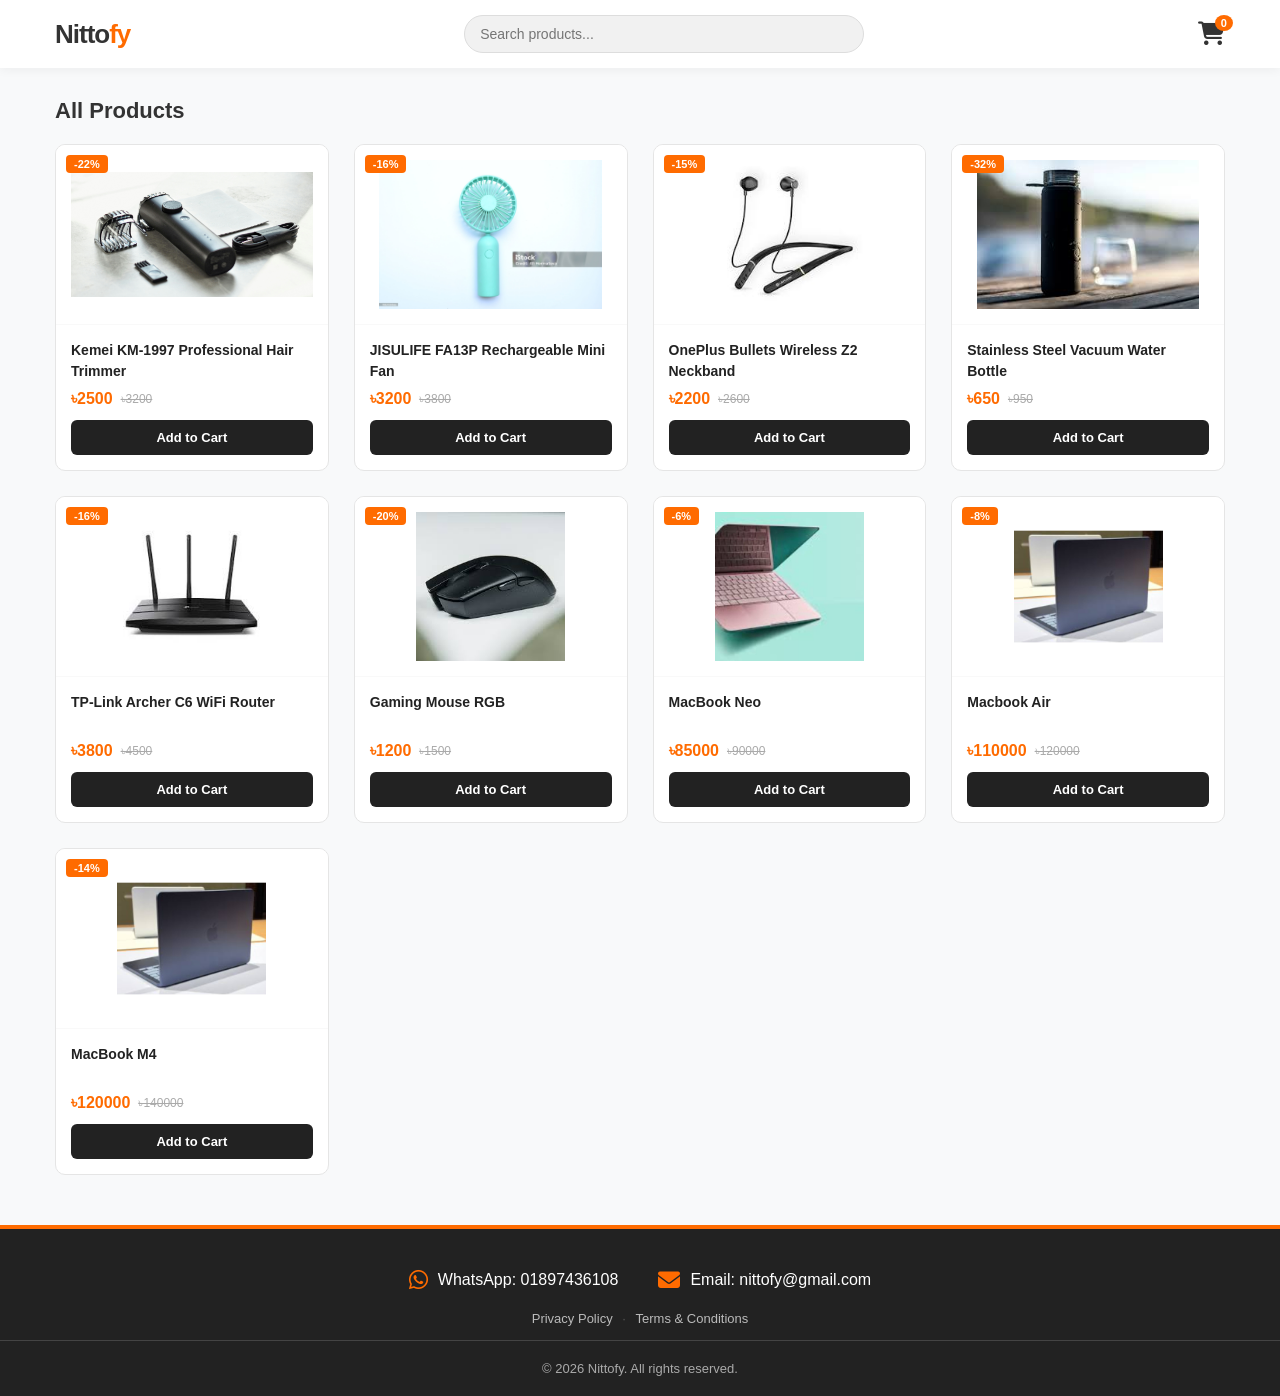
==== commit c5219459: "updated" ====
--- a/index.html
+++ b/index.html
@@ -14,6 +14,10 @@
     <meta name="keywords" content="Nittofy, Gadget Shop BD, Online Shopping Bangladesh, trimmer Bangladesh, fan Bangladesh">
     <meta name="author" content="Nittofy">
     <meta name="robots" content="index, follow">
+    <!-- Prevent browser from caching the page so new products always show -->
+    <meta http-equiv="Cache-Control" content="no-cache, no-store, must-revalidate">
+    <meta http-equiv="Pragma" content="no-cache">
+    <meta http-equiv="Expires" content="0">
 
     <!-- Open Graph (WhatsApp & Facebook sharing) -->
     <meta property="og:type" content="website">
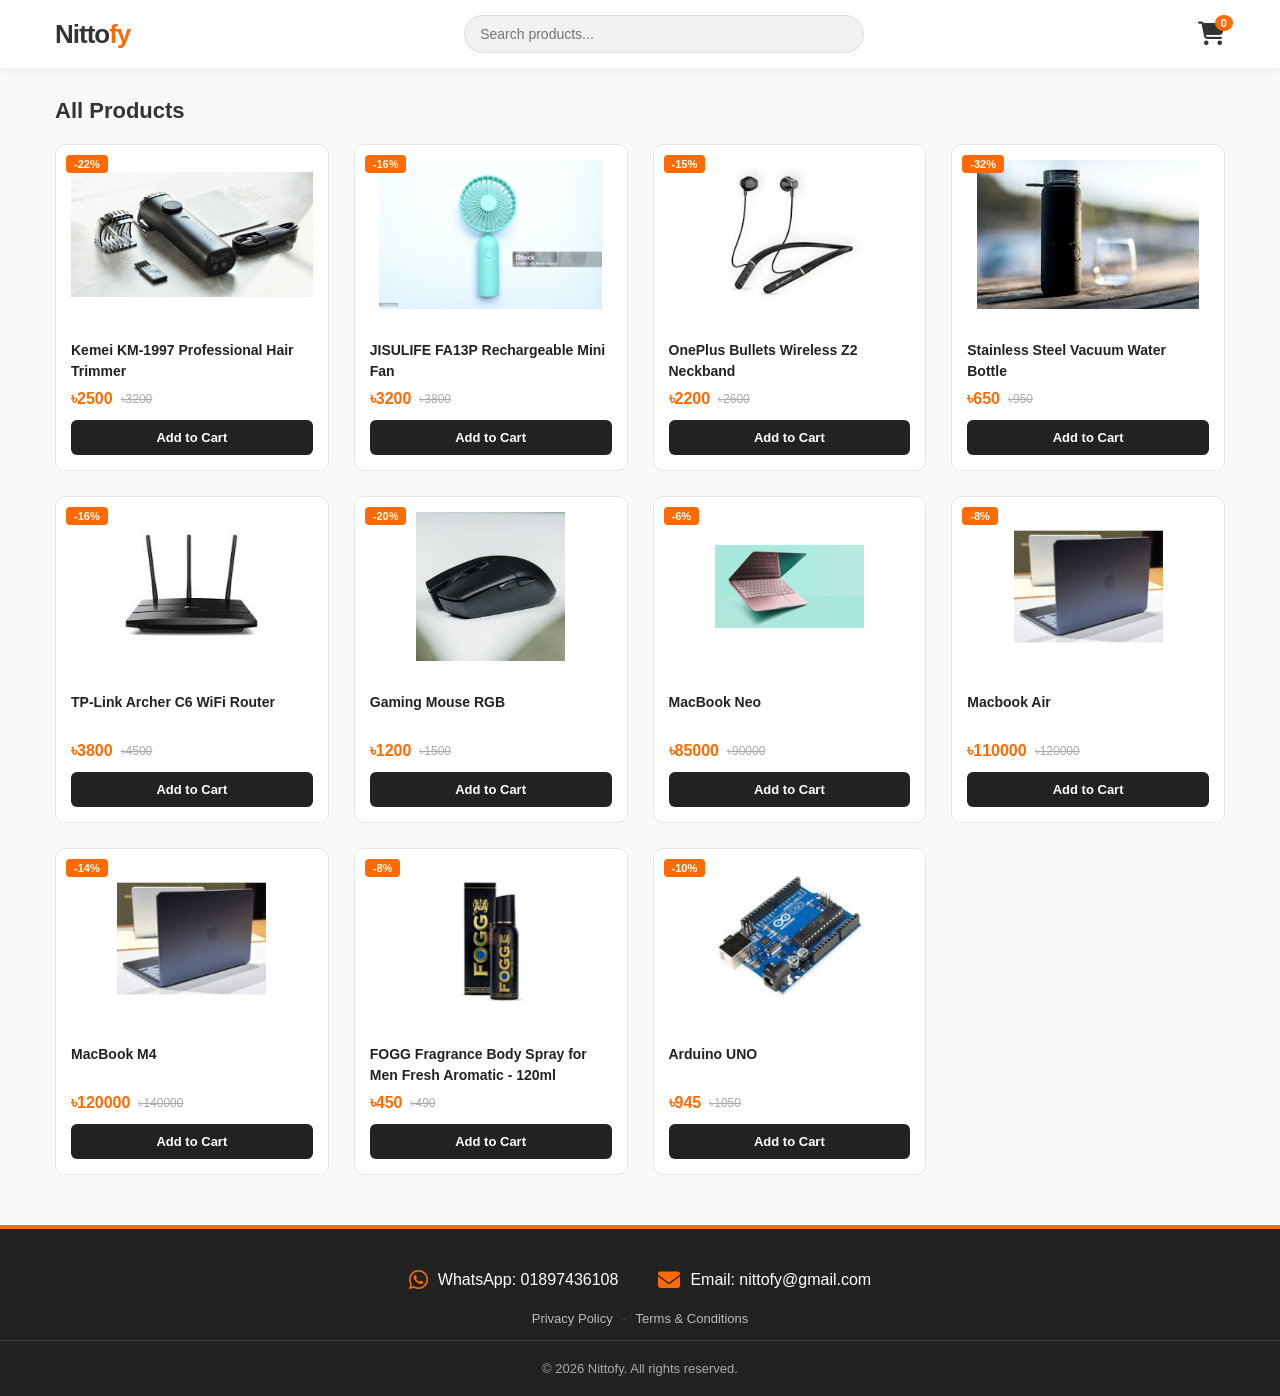
==== commit 0a31f8ff: "updated" ====
--- a/index.html
+++ b/index.html
@@ -171,14 +171,21 @@
         </div>
     </main>
 
-    <!-- Order Confirmation Page (new — shown after order is placed) -->
+    <!-- Order Confirmation Page -->
     <main id="confirm-view" class="container hidden">
         <div class="confirm-box">
             <div class="confirm-icon"><i class="fa-solid fa-circle-check"></i></div>
             <h2>Order Placed!</h2>
-            <p>Your order has been sent. We will contact you on <strong id="confirm-phone"></strong> to confirm.</p>
+            <p>Your order is saved. We will contact you on <strong id="confirm-phone"></strong> to confirm.</p>
             <p class="confirm-id">Order ID: <span id="confirm-order-id"></span></p>
-            <button class="place-order-btn" onclick="showHome()" style="max-width:260px;margin:20px auto 0;">
+
+            <!-- WhatsApp button — direct <a> tag, never blocked by browser -->
+            <a id="confirm-wa-btn" href="#" target="_blank" rel="noopener noreferrer" class="wa-confirm-btn">
+                <i class="fa-brands fa-whatsapp"></i> Send Order via WhatsApp
+            </a>
+            <p class="wa-note">Tap above to send your order details to us on WhatsApp.<br>Your order is already saved even if you skip this.</p>
+
+            <button class="place-order-btn" onclick="showHome()" style="max-width:260px;margin:16px auto 0;">
                 <i class="fa-solid fa-house"></i> Continue Shopping
             </button>
         </div>
--- a/style.css
+++ b/style.css
@@ -344,6 +344,33 @@
 .confirm-box p  { font-size: 15px; color: #555; line-height: 1.7; margin-bottom: 8px; }
 .confirm-id     { font-size: 13px; color: #aaa; }
 .confirm-id span { font-family: monospace; color: #555; font-weight: 600; }
+
+/* WhatsApp button on confirmation page — <a> tag, direct user tap, never blocked */
+.wa-confirm-btn {
+    display: inline-flex;
+    align-items: center;
+    justify-content: center;
+    gap: 10px;
+    background: #25D366;
+    color: #fff;
+    text-decoration: none;
+    font-size: 16px;
+    font-weight: 700;
+    padding: 14px 28px;
+    border-radius: 8px;
+    margin: 18px auto 0;
+    transition: background 0.2s;
+    width: 100%;
+    max-width: 300px;
+}
+.wa-confirm-btn:hover { background: #1da851; }
+.wa-confirm-btn i { font-size: 20px; }
+.wa-note {
+    font-size: 12px;
+    color: #aaa;
+    margin-top: 10px;
+    line-height: 1.6;
+}
 
 /* ===== FOOTER ===== */
 footer {
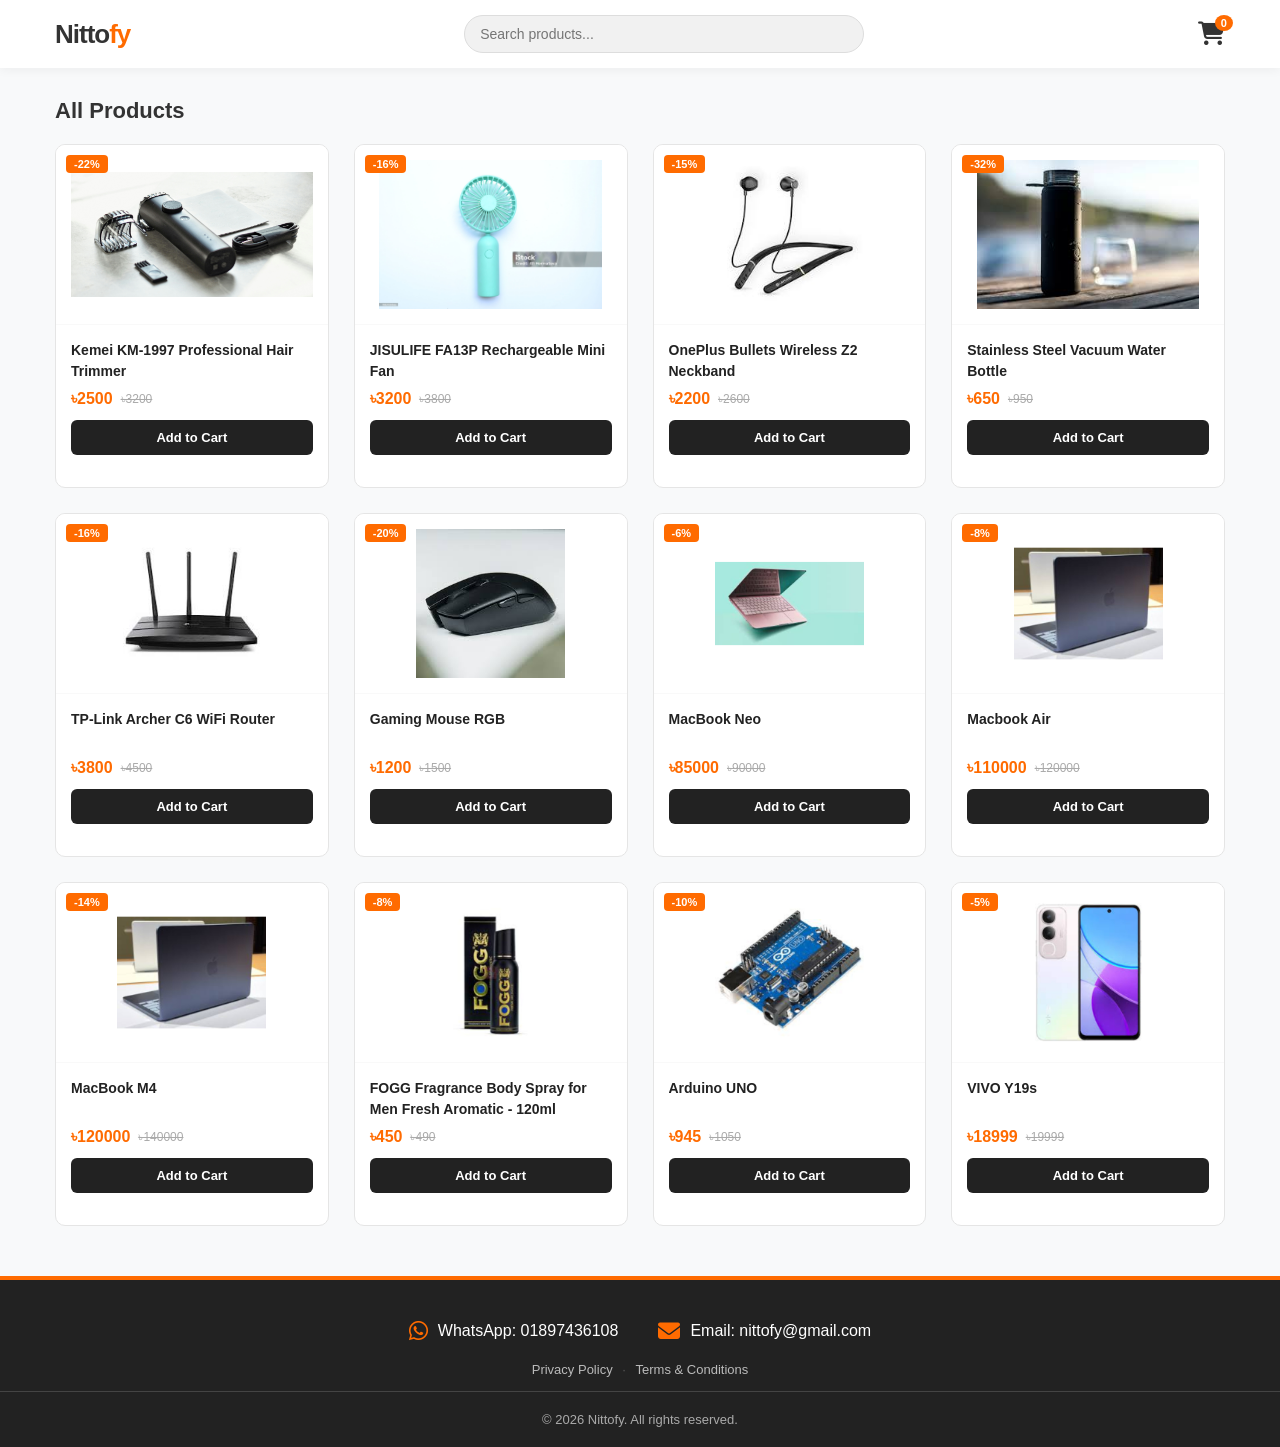
==== commit e85f08fc: "updated" ====
--- a/index.html
+++ b/index.html
@@ -101,6 +101,38 @@
         </div>
     </main>
 
+
+    <!-- Product Detail View -->
+    <main id="detail-view" class="container hidden">
+        <button class="back-btn" id="detail-back-btn" aria-label="Back">
+            <i class="fa-solid fa-arrow-left"></i> Back
+        </button>
+        <div class="detail-container">
+            <div class="detail-img-wrap">
+                <span class="detail-badge" id="detail-badge"></span>
+                <img id="detail-img" src="" alt="" class="detail-img">
+            </div>
+            <div class="detail-info">
+                <h1 class="detail-title" id="detail-title"></h1>
+                <div class="detail-prices">
+                    <span class="detail-price" id="detail-price"></span>
+                    <span class="detail-old-price" id="detail-old-price"></span>
+                    <span class="detail-saving" id="detail-saving"></span>
+                </div>
+                <div class="detail-desc-wrap" id="detail-desc-wrap">
+                    <p class="detail-desc" id="detail-desc"></p>
+                </div>
+                <div class="detail-features-wrap" id="detail-features-wrap">
+                    <h4 class="detail-features-title">Key Features</h4>
+                    <ul class="detail-features" id="detail-features"></ul>
+                </div>
+                <button class="detail-add-btn" id="detail-add-btn">
+                    <i class="fa-solid fa-cart-plus"></i> Add to Cart
+                </button>
+            </div>
+        </div>
+    </main>
+
     <!-- Checkout Page -->
     <main id="checkout-view" class="container hidden">
         <button class="back-btn" onclick="showHome()" aria-label="Back to shopping">
--- a/style.css
+++ b/style.css
@@ -161,6 +161,17 @@
     box-shadow: 0 10px 20px rgba(0,0,0,0.08);
     border-color: #ff6b00;
 }
+/* Subtle "click to view" hint appears on hover */
+.product-card { cursor: pointer; }
+.view-hint {
+    font-size: 11px;
+    color: #ff6b00;
+    margin-top: 4px;
+    opacity: 0;
+    transition: opacity 0.2s;
+    text-align: center;
+}
+.product-card:hover .view-hint { opacity: 1; }
 
 .product-card img {
     width: 100%;
@@ -451,7 +462,7 @@
     border-bottom: 1px solid #f9f9f9;
     padding-bottom: 10px;
 }
-.cart-item img { width: 50px; height: 50px; object-fit: cover; border-radius: 4px; }
+.cart-item img { width: 68px; height: 68px; object-fit: contain; border-radius: 8px; border: 1px solid #f0f0f0; background: #fff; padding: 6px; flex-shrink: 0; box-shadow: 0 1px 4px rgba(0,0,0,0.06); }
 .item-details h4 { font-size: 13px; margin-bottom: 4px; }
 .item-details p  { font-size: 13px; color: #555; margin-bottom: 6px; }
 
@@ -505,6 +516,174 @@
 }
 .cart-overlay.open { display: block; }
 
+
+/* ===== PRODUCT DETAIL VIEW ===== */
+.detail-container {
+    display: grid;
+    grid-template-columns: 1fr 1fr;
+    gap: 40px;
+    padding: 10px 0 60px;
+    align-items: start;
+}
+
+.detail-img-wrap {
+    position: relative;
+    background: #fff;
+    border-radius: 14px;
+    border: 1px solid #e5e5e5;
+    overflow: hidden;
+    aspect-ratio: 1 / 1;
+    display: flex;
+    align-items: center;
+    justify-content: center;
+}
+
+.detail-img {
+    width: 100%;
+    height: 100%;
+    object-fit: contain;
+    padding: 24px;
+}
+
+.detail-badge {
+    position: absolute;
+    top: 14px;
+    left: 14px;
+    background: #ff6b00;
+    color: #fff;
+    font-size: 13px;
+    font-weight: 700;
+    padding: 4px 10px;
+    border-radius: 6px;
+    z-index: 2;
+}
+
+.detail-info {
+    display: flex;
+    flex-direction: column;
+    gap: 18px;
+}
+
+.detail-title {
+    font-size: 22px;
+    font-weight: 700;
+    color: #1a1a1a;
+    line-height: 1.4;
+}
+
+.detail-prices {
+    display: flex;
+    align-items: center;
+    gap: 12px;
+    flex-wrap: wrap;
+}
+
+.detail-price {
+    font-size: 28px;
+    font-weight: 800;
+    color: #ff6b00;
+}
+
+.detail-old-price {
+    font-size: 16px;
+    color: #aaa;
+    text-decoration: line-through;
+}
+
+.detail-saving {
+    background: #fff3ea;
+    color: #ff6b00;
+    font-size: 12px;
+    font-weight: 700;
+    padding: 3px 10px;
+    border-radius: 20px;
+    border: 1px solid #ffd6b0;
+}
+
+.detail-desc-wrap {
+    border-top: 1px solid #f0f0f0;
+    padding-top: 16px;
+}
+
+.detail-desc {
+    font-size: 15px;
+    color: #555;
+    line-height: 1.8;
+    white-space: pre-line;
+}
+
+.detail-features-wrap {
+    border-top: 1px solid #f0f0f0;
+    padding-top: 16px;
+}
+
+.detail-features-title {
+    font-size: 14px;
+    font-weight: 700;
+    color: #333;
+    text-transform: uppercase;
+    letter-spacing: .5px;
+    margin-bottom: 12px;
+}
+
+.detail-features {
+    list-style: none;
+    display: flex;
+    flex-direction: column;
+    gap: 8px;
+}
+
+.detail-features li {
+    font-size: 14px;
+    color: #444;
+    display: flex;
+    align-items: flex-start;
+    gap: 10px;
+    line-height: 1.5;
+}
+
+.detail-features li::before {
+    content: '✓';
+    color: #27ae60;
+    font-weight: 700;
+    font-size: 14px;
+    flex-shrink: 0;
+    margin-top: 1px;
+}
+
+.detail-add-btn {
+    width: 100%;
+    padding: 15px;
+    background: #222;
+    color: #fff;
+    border: none;
+    border-radius: 10px;
+    font-size: 16px;
+    font-weight: 700;
+    cursor: pointer;
+    display: flex;
+    align-items: center;
+    justify-content: center;
+    gap: 10px;
+    transition: .2s;
+    margin-top: 4px;
+}
+.detail-add-btn:hover { background: #ff6b00; }
+
+/* Responsive detail view */
+@media (max-width: 768px) {
+    .detail-container {
+        grid-template-columns: 1fr;
+        gap: 24px;
+    }
+    .detail-img-wrap {
+        max-width: 340px;
+        margin: 0 auto;
+    }
+    .detail-title { font-size: 18px; }
+    .detail-price { font-size: 24px; }
+}
+
 /* ===== RESPONSIVE ===== */
 @media (max-width: 1024px) {
     .product-grid { grid-template-columns: repeat(3, 1fr); }
